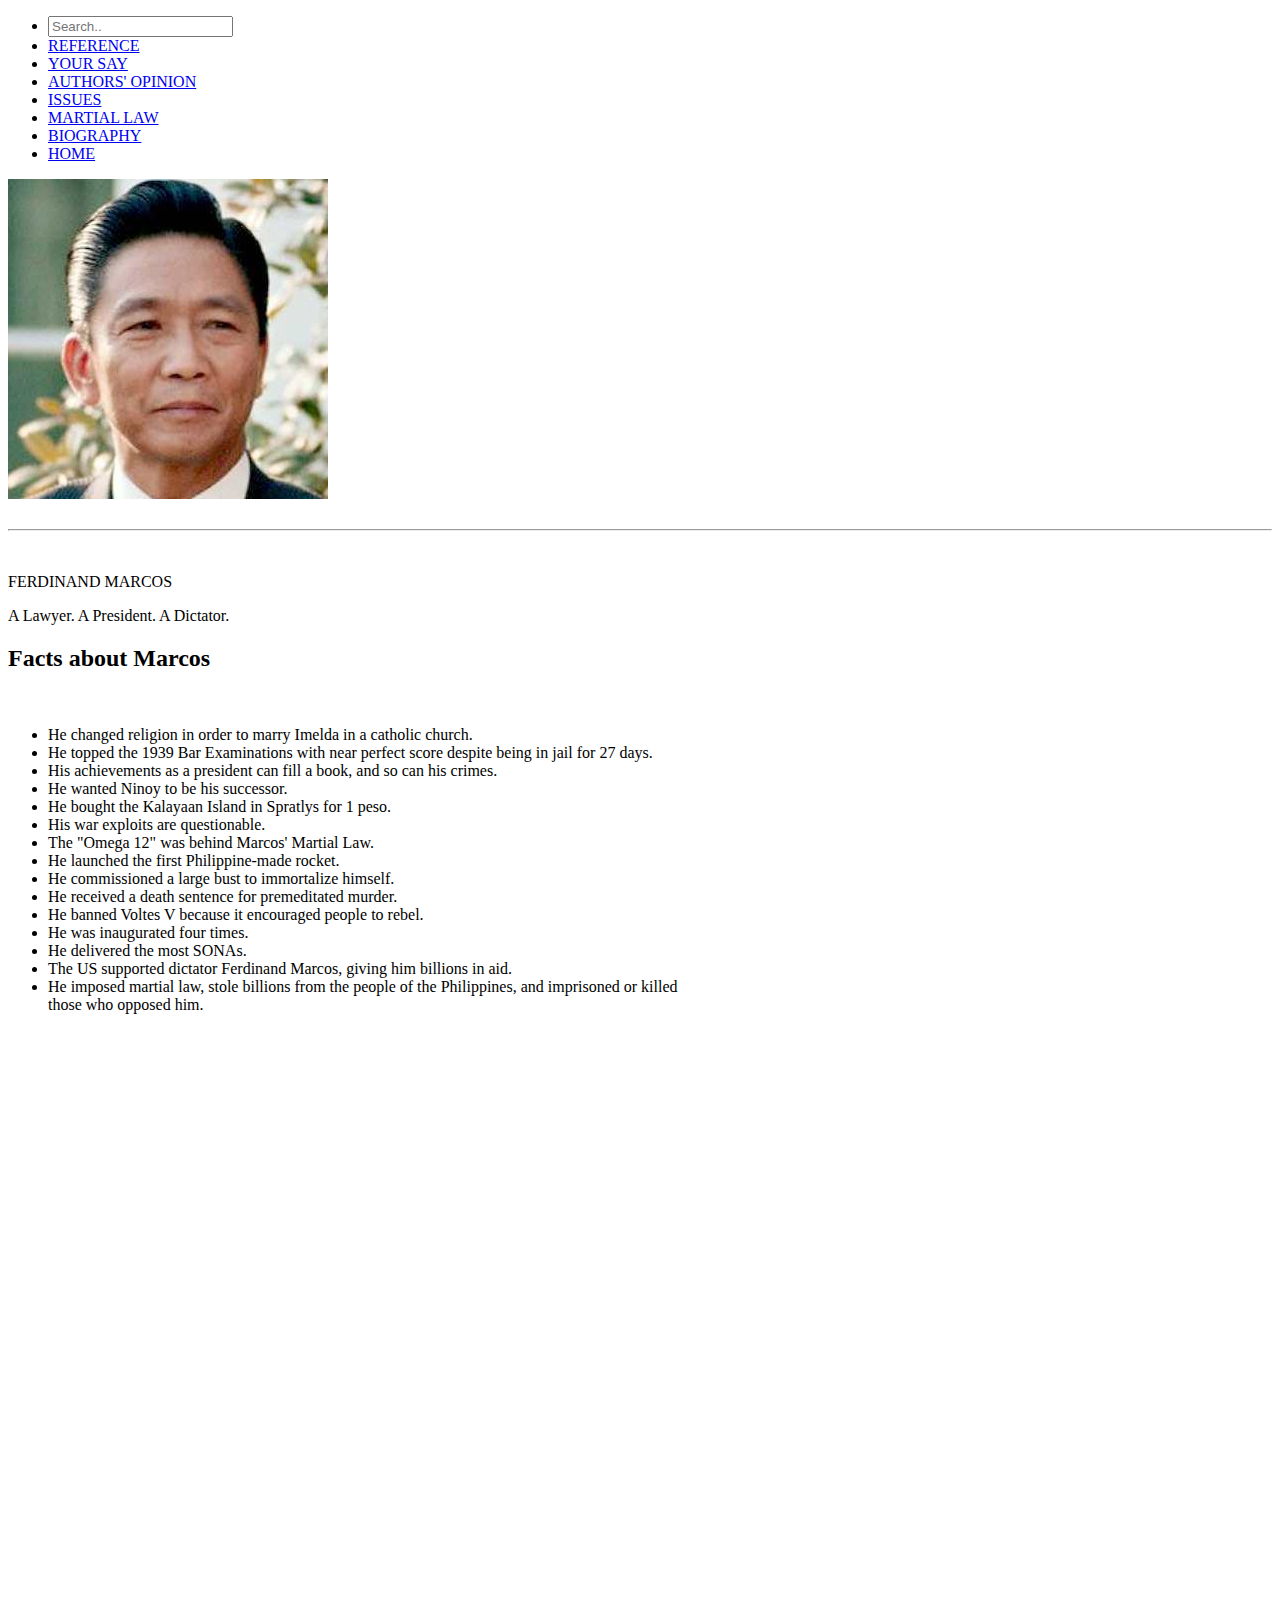
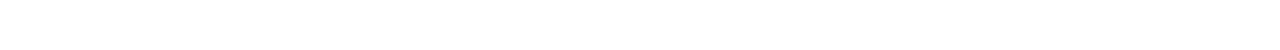
==== index.html @ 80072c10 "Create index.html" ====
<!DOCTYPE html>
<html>
<head>
	<title> Marcos </title>
	<link rel="stylesheet" href="stylesheet.css">
</head>
<body>
	<nav>
		<ul id="nav">
			<li id="nav-float"><a class="a" href="#" > <input type="text" name="search" placeholder="Search.."> </a></li> 
			<li id="nav-float"><a class="a" href="reference.html" > REFERENCE </a></li>
			<li id="nav-float"><a class="a" href="yoursay.html" > YOUR SAY </a></li>
			<li id="nav-float"><a class="a" href="authors.html" > AUTHORS' OPINION </a></li>
			<li id="nav-float"><a class="a" href="issues.html" > ISSUES </a></li>
			<li id="nav-float"><a class="a" href="martial.html"> MARTIAL LAW </a></li>
			<li id="nav-float"><a class="a" href="biography.html"> BIOGRAPHY </a></li>
			<li id="nav-float"><a class="active" href="index.html"> HOME </a></li>
		</ul>
	</nav>

	<div id="fm">
		<img src="fm.jpg" class="fm" alt="marcos">
	</div>
	&emsp;
	<center> <hr> </center>
	&emsp;
	<p class="name"> FERDINAND MARCOS </p>
	<p class="tag"> A Lawyer. A President. A Dictator. </p>
	<div id="facts">
		<h2> Facts about Marcos </h2>
		&emsp;
		<ul style="list-style-type:disc">
			<li> He changed religion in order to marry Imelda in a catholic church. </li>
			<li> He topped the 1939 Bar Examinations with near perfect score despite being in jail for 27 days.</li>
			<li> His achievements as a president can fill a book, and so can his crimes. </li>
			<li> He wanted Ninoy to be his successor.</li>
			<li> He bought the Kalayaan Island in Spratlys for 1 peso.</li>
			<li> His war exploits are questionable.</li>
			<li> The "Omega 12" was behind Marcos' Martial Law.</li>
			<li> He launched the first Philippine-made rocket.</li>
			<li> He commissioned a large bust to immortalize himself.</li>
			<li> He received a death sentence for premeditated murder. </li>
			<li> He banned Voltes V because it encouraged people to rebel.</li>
			<li> He was inaugurated four times.</li>
			<li> He delivered the most SONAs.</li>
			<li> The US supported dictator Ferdinand Marcos, giving him billions in aid.</li>
			<li> He imposed martial law, stole billions from the people of the Philippines, and imprisoned or killed <br> those who opposed him.</li>
		</ul>
	</div>
	<div id="gallery">
		<embed width="300" height="200" src="https://www.youtube.com/v/8amyy1hwmJs">
		<embed width="300" height="200" src="https://www.youtube.com/v/5pa4e0trWEg">
		<embed width="300" height="200" src="https://www.youtube.com/v/eWH9Mz5QwR4">
		<embed width="300" height="200" src="https://www.youtube.com/v/ypAFveV7-J8">
		<embed width="300" height="200" src="https://www.youtube.com/v/2KSI75PtrLg">
		<embed width="300" height="200" src="https://www.youtube.com/v/Ol9FayO8cDw">
		<embed width="300" height="200" src="https://www.youtube.com/v/AFtw1vfACpU">
		<embed width="300" height="200" src="https://www.youtube.com/v/ifxHWRZaHB4">
		<embed width="300" height="200" src="https://www.youtube.com/v/acotVDWvefE">
	</div>
</body>
</html>
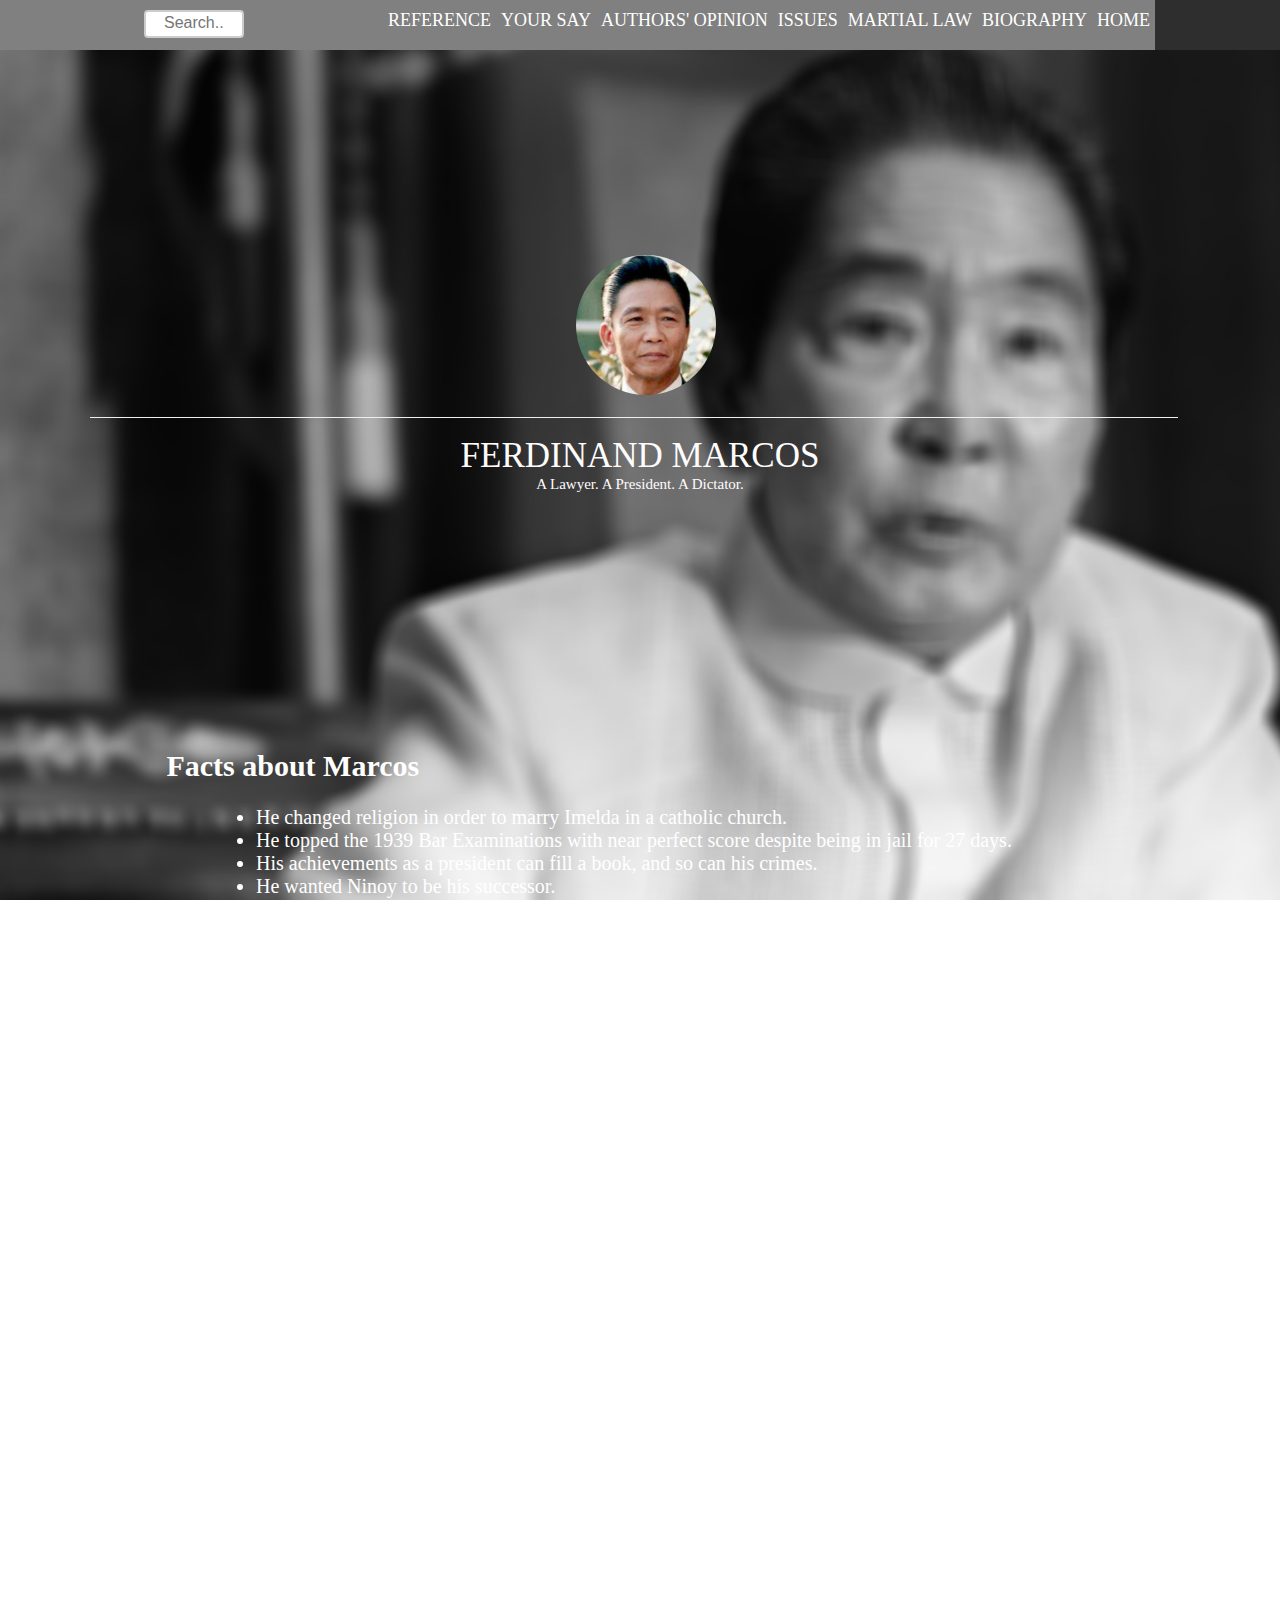
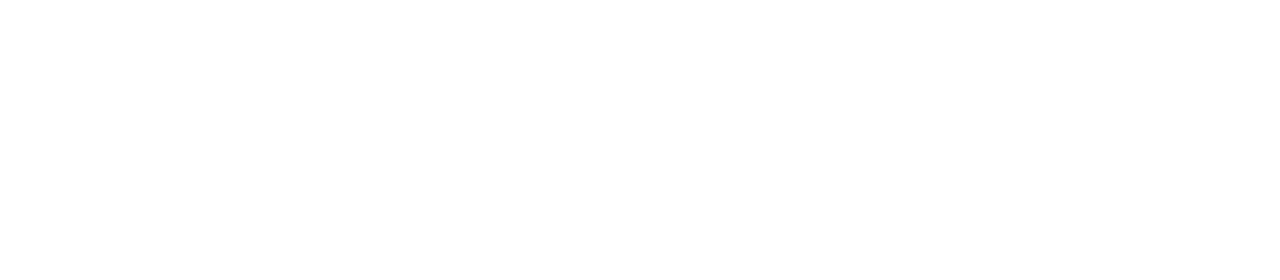
==== commit 95d69756: "Update index.html" ====
--- a/index.html
+++ b/index.html
@@ -7,14 +7,14 @@
 <body>
 	<nav>
 		<ul id="nav">
-			<li id="nav-float"><a class="a" href="#" > <input type="text" name="search" placeholder="Search.."> </a></li> 
+			<li id="nav-float"><a class="active" href="index.html"> HOME </a></li>
+			<li id="nav-float"><a class="a" href="biography.html"> BIOGRAPHY </a></li>
+			<li id="nav-float"><a class="a" href="martial.html"> MARTIAL LAW </a></li>
+			<li id="nav-float"><a class="a" href="issues.html" > ISSUES </a></li>
+			<li id="nav-float"><a class="a" href="authors.html" > AUTHORS' OPINION </a></li>
+			<li id="nav-float"><a class="a" href="yoursay.html" > YOUR SAY </a></li>
 			<li id="nav-float"><a class="a" href="reference.html" > REFERENCE </a></li>
-			<li id="nav-float"><a class="a" href="yoursay.html" > YOUR SAY </a></li>
-			<li id="nav-float"><a class="a" href="authors.html" > AUTHORS' OPINION </a></li>
-			<li id="nav-float"><a class="a" href="issues.html" > ISSUES </a></li>
-			<li id="nav-float"><a class="a" href="martial.html"> MARTIAL LAW </a></li>
-			<li id="nav-float"><a class="a" href="biography.html"> BIOGRAPHY </a></li>
-			<li id="nav-float"><a class="active" href="index.html"> HOME </a></li>
+			<li id="nav-float2"><a class="a" href="#" > <input type="text" name="search" placeholder="Search.."> </a></li> 
 		</ul>
 	</nav>
 
--- a/stylesheet.css
+++ b/stylesheet.css
@@ -0,0 +1,116 @@
+* {
+	margin: 0px;
+	padding: 0px;
+}
+body {
+	background-image: url('marcos.jpg');
+	background-repeat: no-repeat;
+	background-size:  cover;
+	background-attachment: fixed;
+}
+#nav {
+    list-style-type: none;
+    padding-top: -1px;
+	padding-right: 125px;
+    overflow: hidden;
+    background-color: #2f2e2e;
+	height: 50px;
+}
+#nav-float {
+    float: right;
+}
+.a {
+    display: block;
+    color: white;
+    text-align: center;
+	padding-top: 10px;
+	padding-bottom: 20px;
+	padding-left: 5px;
+	padding-right: 5px;
+    text-decoration: none;
+	font-family: Segoe UI Light;
+	font-size: 18px;
+}
+.active {
+    background-color: grey;
+	display: block;
+    color: white;
+    text-align: center;
+    padding-top: 10px;
+	padding-bottom: 20px;
+	padding-right: 5px;
+	padding-left: 5px;
+    text-decoration: none;
+	font-family: Segoe UI Light;
+	font-size: 18px;
+}
+li a:hover {
+    background-color: grey;
+	text-decoration: none;
+}
+input[type=text] {
+    width: 100px;
+    box-sizing: border-box;
+    border: 2px solid #ccc;
+    border-radius: 4px;
+    font-size: 16px;
+    background-color: white;
+    background-position: 10px 10px; 
+    background-repeat: no-repeat;
+    padding: 2px 10px 4px 18px;
+    -webkit-transition: width 0.4s ease-in-out;
+    transition: width 0.4s ease-in-out;
+}
+input[type=text]:focus {
+    width: 100%;
+}
+.fm {
+	width: 140px;
+	height: 140px;
+	background-size: cover;
+	margin: 0 auto;
+	background-repeat: no-repeat;
+	background-position: center;
+	border-radius: 100%;
+}
+#fm {
+	margin-left: 45%;
+	margin-top: 16%;
+}
+hr {
+	border-top: 1px solid #efeded;
+	border-bottom: 0px;
+	border-right: 0px;
+	border-left: 0px;
+	margin-left: 7%;
+	margin-right: 8%;
+}
+.name {	
+	font-family: Segoe UI;
+	font-size: 35px;
+	color: #fffcfc;
+	text-align: center;
+}
+.tag {
+	font-family: Segoe UI;
+	font-size: 15px;
+	color: #fffcfc;
+	text-align: center;
+}
+#gallery {
+	margin-left: 5%;
+	padding-bottom: 30px;
+}
+#facts {
+	text-align: left;
+	font-family: Segoe UI Light;
+	color: #ffffff;
+	margin-right: 10%;
+	margin-left: 20%;
+	margin-top: 20%;
+	margin-bottom: 5%;
+	font-size: 20px;
+}
+div > h2 {
+	margin-left: -10%;
+}
